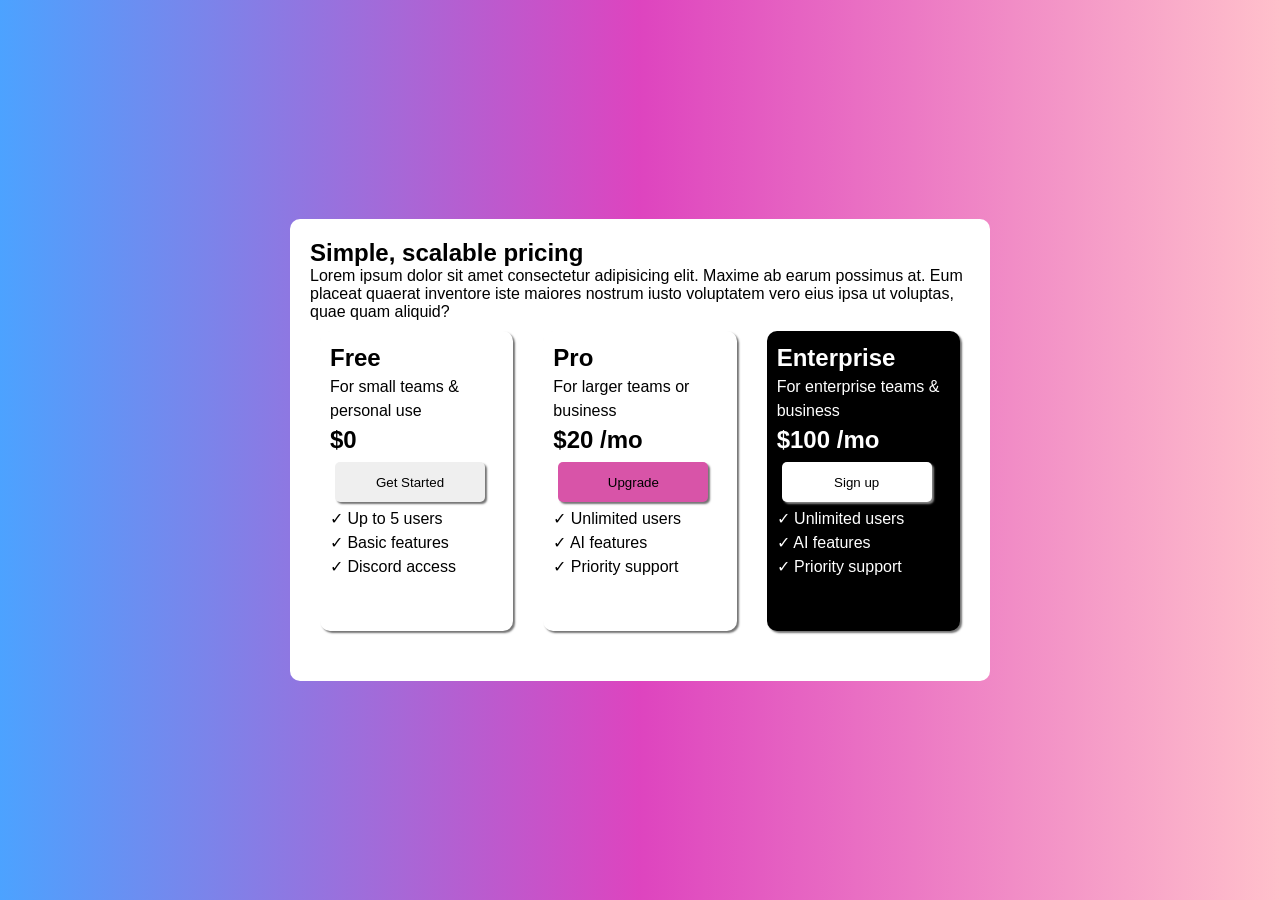
==== price-plans/index.html @ 8797df63 "Update" ====
<!DOCTYPE html>
<html lang="en">
<head>
    <meta charset="UTF-8">
    <meta name="viewport" content="width=device-width, initial-scale=1.0">
    <title>Document</title>
    <link rel="stylesheet" href="css/style.css">
</head>
<body>
    <div id="main-container">
        <main>
            <h2>Simple, scalable pricing</h2>
            <p>Lorem ipsum dolor sit amet consectetur adipisicing elit. Maxime ab earum possimus at. Eum placeat quaerat inventore iste maiores nostrum iusto voluptatem vero eius ipsa ut voluptas, quae quam aliquid?</p>
            <section id="price-plans">
                <div id="plans-container">
                    <div class="plans-item">
                        <p>Free</p>
                        <span>For small teams & personal use</span>
                        <p>$0</p>
                        <button id="get-started">Get Started</button>
                        <ul>
                            <li>✓ Up to 5 users</li>
                            <li>✓ Basic features</li>
                            <li>✓ Discord access</li>
                        </ul>
                    </div>
                    <div class="plans-item">
                        <p>Pro</p>
                        <span>For larger teams or business</span>
                        <p>$20 /mo</p>
                        <button id="upgrade">Upgrade</button>
                        <ul>
                            <li>✓ Unlimited users</li>
                            <li>✓ AI features</li>
                            <li>✓ Priority support</li>
                        </ul>
                    </div>
                    <div class="plans-item" id="enterprise">
                        <p>Enterprise</p>
                        <span>For enterprise teams & business</span>
                        <p>$100 /mo</p>
                        <button id="sign-up">Sign up</button>
                        <ul>
                            <li>✓ Unlimited users</li>
                            <li>✓ AI features</li>
                            <li>✓ Priority support</li>
                        </ul>
                    </div>
                </div>
            </section>
        </main>
    </div>
    
</body>
</html>
---- price-plans/css/style.css ----
@charset "UTF-8";

*{
    padding: 0px;
    margin: 0px;
    font-family: Arial, Helvetica, sans-serif;
    box-sizing: border-box;
}



div#main-container{
    background-image: linear-gradient(to right,rgba(0, 123, 255, 0.703), rgba(212, 13, 172, 0.774), pink);
    display: flex;
    justify-content: center;
    align-items: center;
   
}

main{
    background-color: white;
    width: 300px;
    padding: 20px;
    border-radius: 10px;
    margin-top: 10px;
    margin-bottom: 10px;
    
}

section#price-plans div#plans-container{
    display: grid;
    grid-template-rows: auto auto auto;
    gap: 20px;

}

div.plans-item{
    box-shadow: 2px 2px 2px rgba(0, 0, 0, 0.553);
    padding: 10px;
    border-radius: 10px;
    height: 300px;
    margin: 10px;
    line-height: 1.5Em;
   

}

div.plans-item p{
    font-weight: bold;
    font-size: 1.5Em;
    padding-top: 5px;
    padding-bottom: 5px;
}

div.plans-item button{
    height: 40px;
    width: 150px;
    margin: 5px;
    border-radius: 5px;
    border: none;
    box-shadow: 2px 2px 2px rgba(0, 0, 0, 0.551);
}

button #get-started{
    background-color: gray;
}

button#upgrade{
    background-color: rgb(216, 84, 168);
}
button#sign-up{
    background-color: white;
    box-shadow: 2px 2px 2px rgba(255, 255, 255, 0.526);

}


div#enterprise{
    background-color: black;
    color: white;
}

li{
    list-style: none;
    margin: auto;
    display: block;
    
}


@media only screen and (min-width: 768px) {

    main{
        width: 700px;
    }

    section#price-plans div#plans-container{
        display: grid;
        grid-template-columns: auto auto auto;
        gap: 10px;
}

div#main-container{
    height: 100vh;
   
}

}
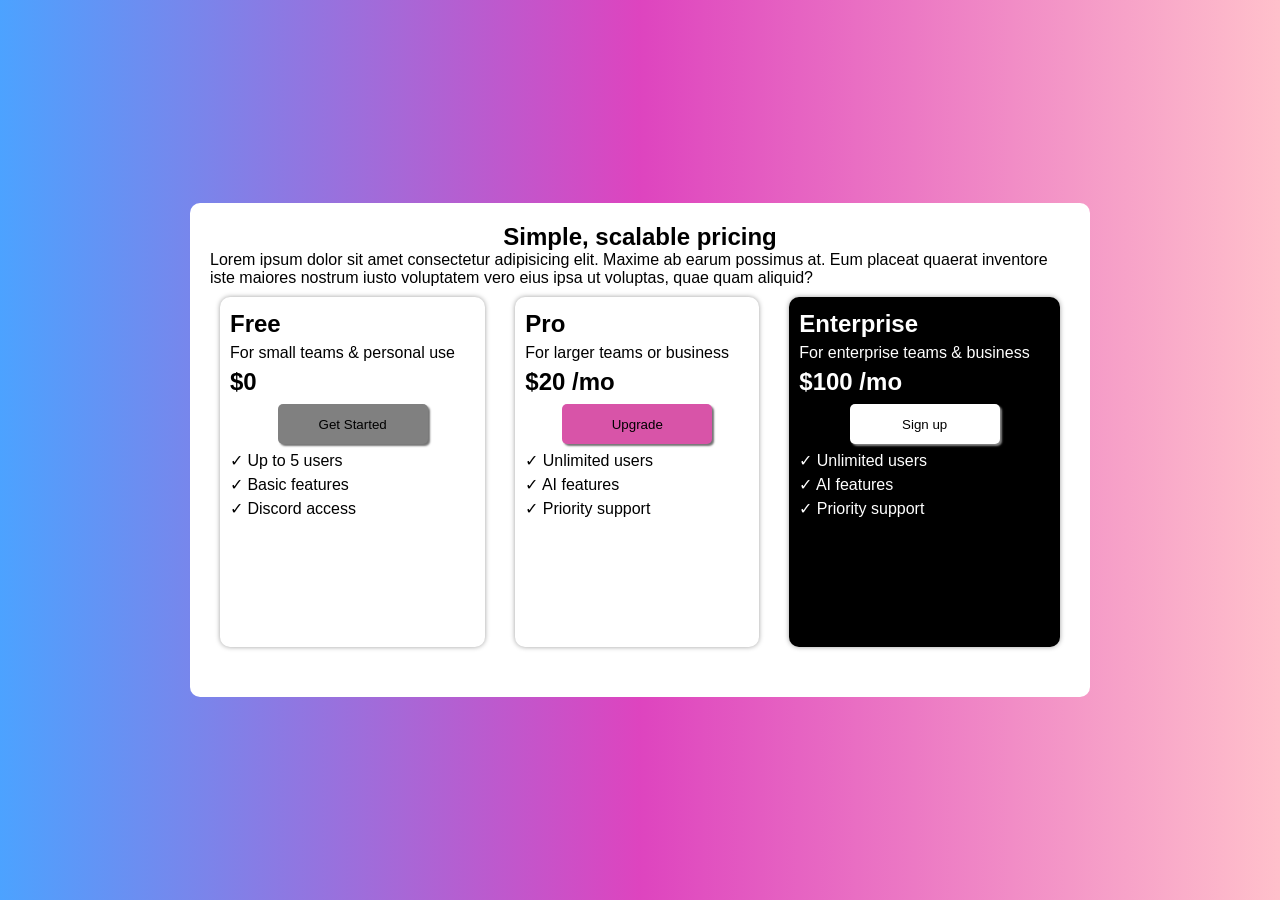
==== commit 89e32b43: "Update" ====
--- a/price-plans/index.html
+++ b/price-plans/index.html
@@ -14,7 +14,7 @@
             <section id="price-plans">
                 <div id="plans-container">
                     <div class="plans-item">
-                        <p>Free</p>
+                        <h3>Free</h3>
                         <span>For small teams & personal use</span>
                         <p>$0</p>
                         <button id="get-started">Get Started</button>
@@ -25,7 +25,7 @@
                         </ul>
                     </div>
                     <div class="plans-item">
-                        <p>Pro</p>
+                        <h3>Pro</h3>
                         <span>For larger teams or business</span>
                         <p>$20 /mo</p>
                         <button id="upgrade">Upgrade</button>
@@ -36,7 +36,7 @@
                         </ul>
                     </div>
                     <div class="plans-item" id="enterprise">
-                        <p>Enterprise</p>
+                        <h3>Enterprise</h3>
                         <span>For enterprise teams & business</span>
                         <p>$100 /mo</p>
                         <button id="sign-up">Sign up</button>
--- a/price-plans/css/style.css
+++ b/price-plans/css/style.css
@@ -8,18 +8,23 @@
 }
 
 
+body{
+    background-image: linear-gradient(to right,rgba(0, 123, 255, 0.703), rgba(212, 13, 172, 0.774), pink);
+
+}
 
 div#main-container{
-    background-image: linear-gradient(to right,rgba(0, 123, 255, 0.703), rgba(212, 13, 172, 0.774), pink);
+    
     display: flex;
     justify-content: center;
     align-items: center;
+    min-height: 100vh;
    
 }
 
 main{
     background-color: white;
-    width: 300px;
+    width: min(900px, calc(100% - 128px));
     padding: 20px;
     border-radius: 10px;
     margin-top: 10px;
@@ -35,17 +40,21 @@
 }
 
 div.plans-item{
-    box-shadow: 2px 2px 2px rgba(0, 0, 0, 0.553);
+    box-shadow: 0 0 5px rgba(0, 0, 0, 0.379);
     padding: 10px;
     border-radius: 10px;
-    height: 300px;
+    min-height: 350px;
     margin: 10px;
     line-height: 1.5Em;
    
 
 }
 
-div.plans-item p{
+main h2{
+    text-align: center;
+}
+
+div.plans-item h3, div.plans-item p{
     font-weight: bold;
     font-size: 1.5Em;
     padding-top: 5px;
@@ -55,13 +64,16 @@
 div.plans-item button{
     height: 40px;
     width: 150px;
-    margin: 5px;
+    margin: auto;
+    margin-top: 5px;
+    margin-bottom: 5px;
+    display: block;
     border-radius: 5px;
     border: none;
     box-shadow: 2px 2px 2px rgba(0, 0, 0, 0.551);
 }
 
-button #get-started{
+button#get-started{
     background-color: gray;
 }
 
@@ -78,6 +90,7 @@
 div#enterprise{
     background-color: black;
     color: white;
+  
 }
 
 li{
@@ -90,9 +103,6 @@
 
 @media only screen and (min-width: 768px) {
 
-    main{
-        width: 700px;
-    }
 
     section#price-plans div#plans-container{
         display: grid;
